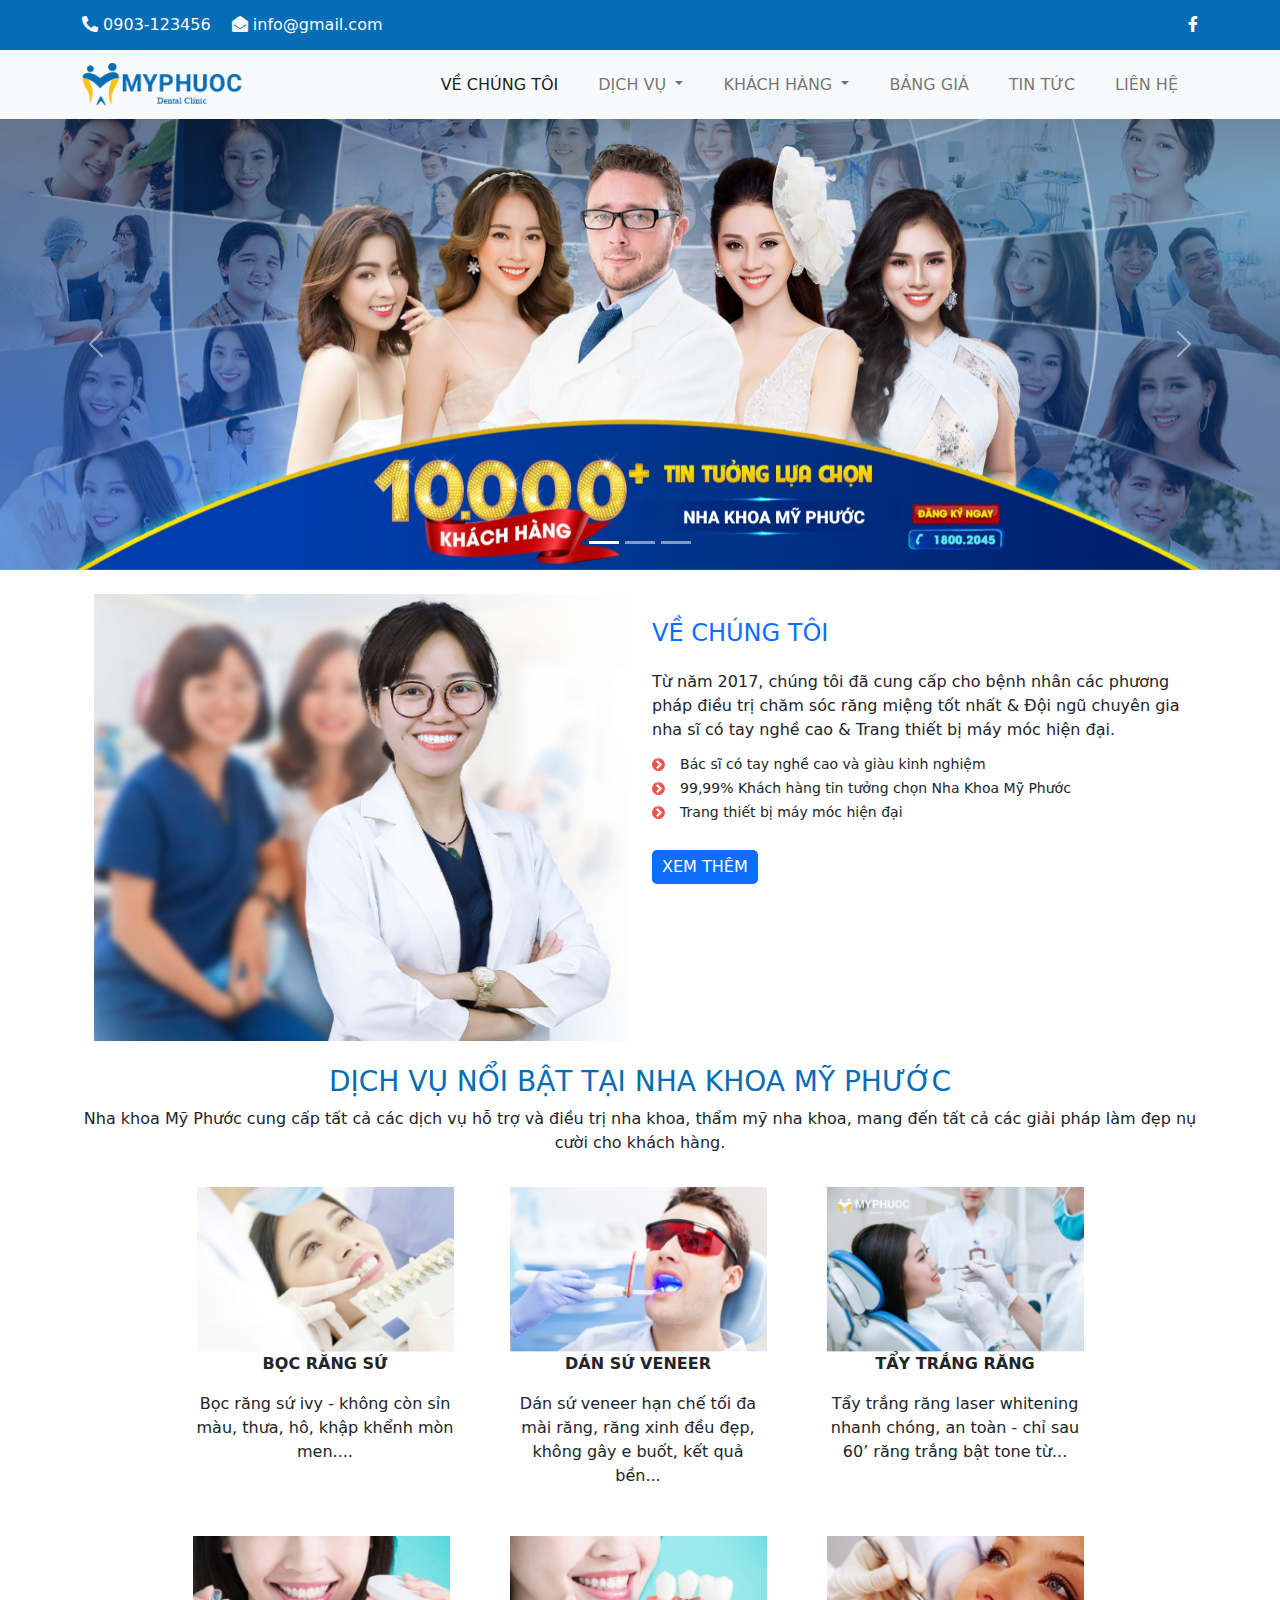
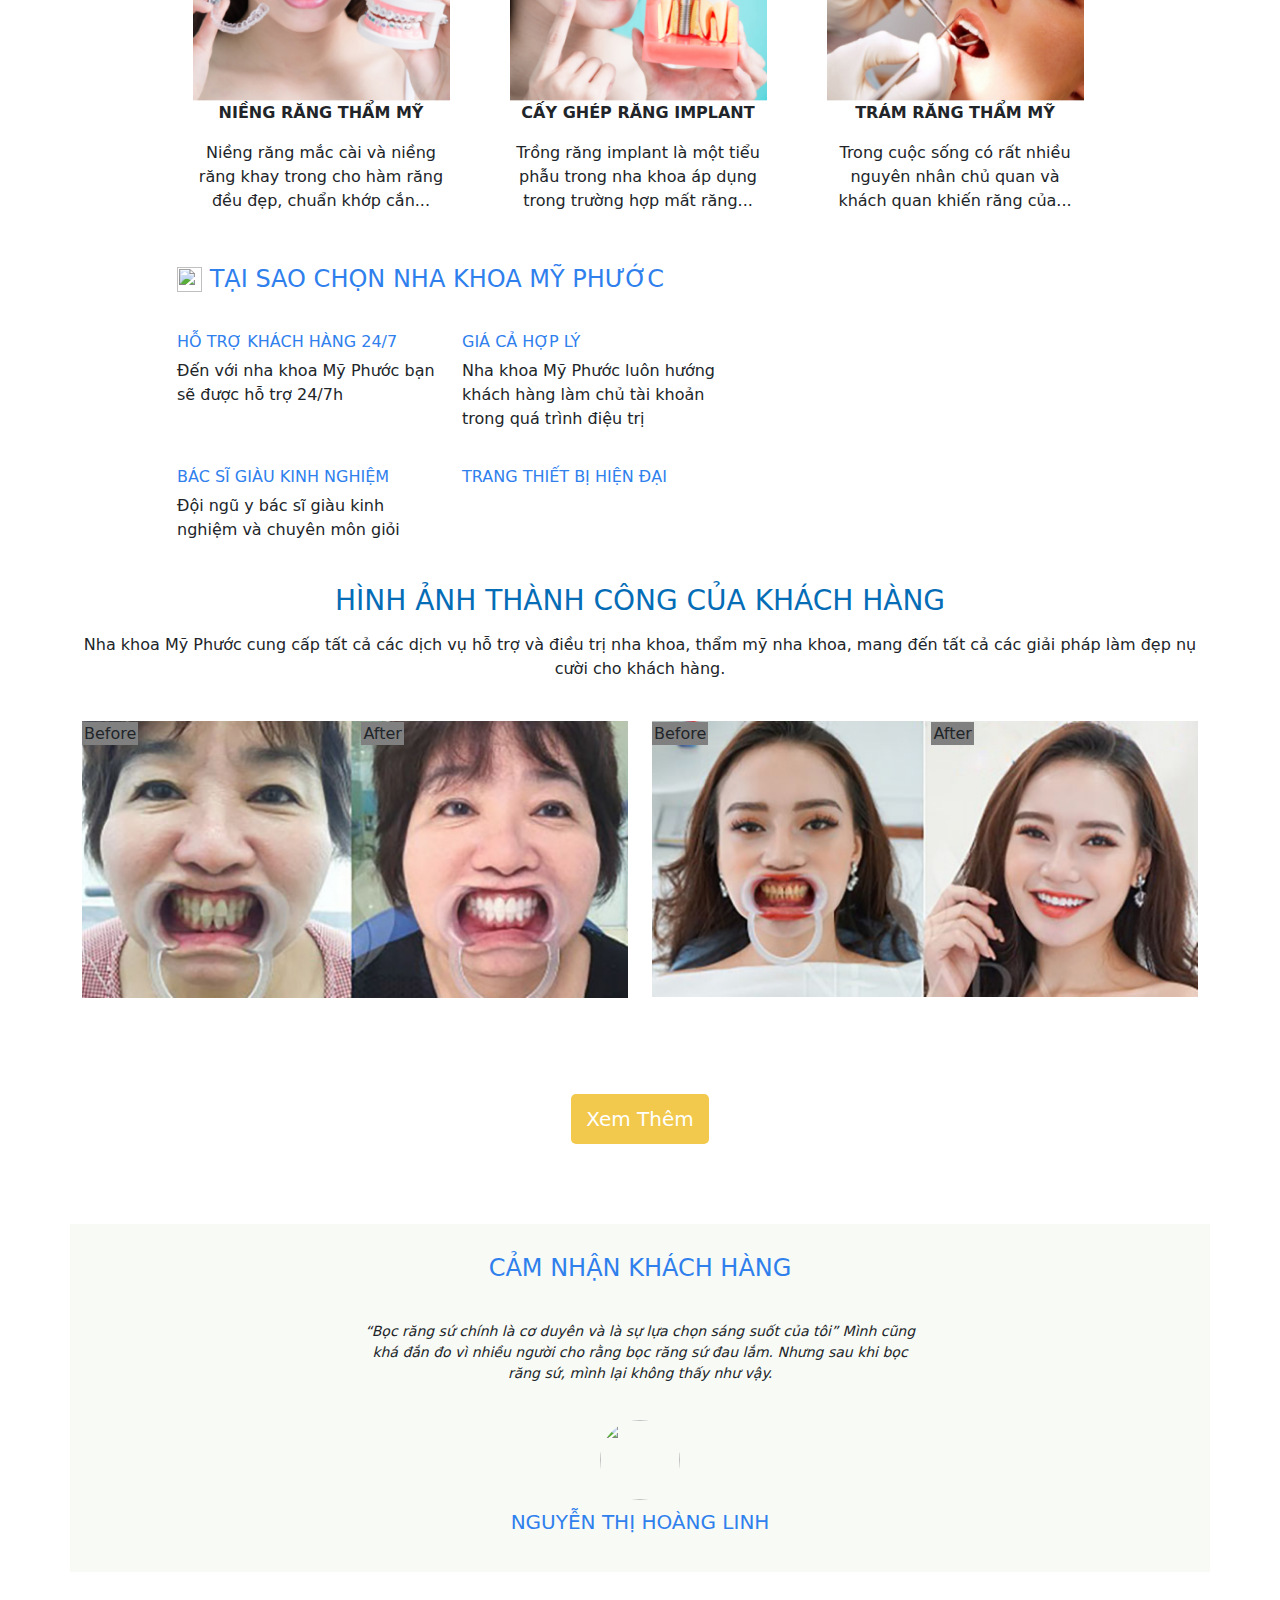
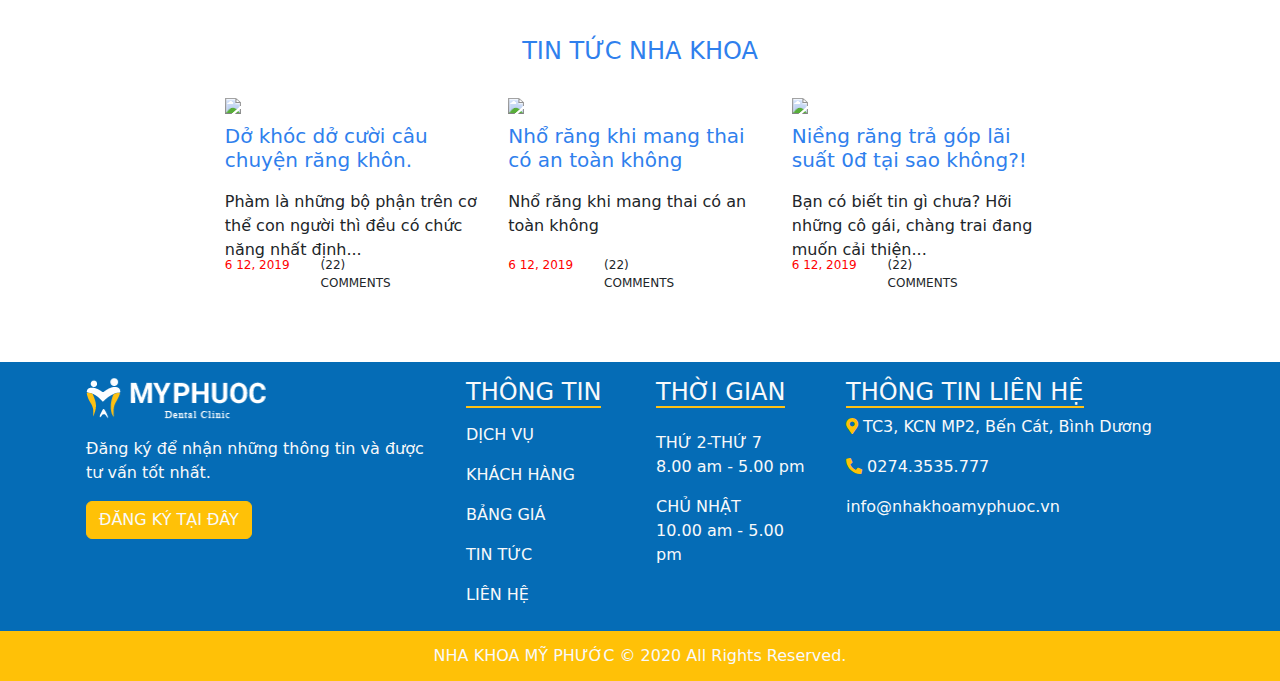
==== index.html @ 3afd45d8 "Init project" ====
<!doctype html>
<html>
<head>
  <meta charset="utf-8">
  <meta name="viewport" content="width=device-width, initial-scale=1">
  <title>Nha Khoa My Phuoc</title>
  <link rel="stylesheet" href="css/all.min.css">
  <link rel="stylesheet" href="css/bootstrap.css">
  <link rel="stylesheet" href="css/style.css">
  <script src="js/bootstrap.bundle.min.js"></script>
</head>

<body>
  <div class="top-bar bg-primary text-light">
    <div class="container d-flex justify-content-between"> <span><i class="fas fa-phone-alt"></i> 0903-123456 <i class="fas fa-envelope-open ms-3"></i> info@gmail.com</span> <span><a href="#"><i class="fab fa-facebook-f"></i></a></span> </div>
  </div>
  <!--xong phan top bar-->
  <nav class="navbar navbar-expand-lg bg-light">
    <div class="container"> <a class="navbar-brand" href="#"><img src="images/LOGO 2 MPHUOCHC 1.png" alt=""></a>
      <button class="navbar-toggler" type="button" data-bs-toggle="collapse" data-bs-target="#navbarSupportedContent" aria-controls="navbarSupportedContent" aria-expanded="false" aria-label="Toggle navigation"> <span class="navbar-toggler-icon"></span> </button>
      <div class="collapse navbar-collapse" id="navbarSupportedContent">
        <ul class="navbar-nav ms-auto mb-2 mb-lg-0">
          <li class="nav-item"> <a class="nav-link active" aria-current="page" href="index.html">VỀ CHÚNG TÔI</a> </li>
          <li class="nav-item dropdown"> <a class="nav-link dropdown-toggle" href="#" role="button" data-bs-toggle="dropdown" aria-expanded="false"> DỊCH VỤ </a>
            <ul class="dropdown-menu">
              <li><a class="dropdown-item" href="#">BỌC RĂNG SỨ</a></li>
              <li><a class="dropdown-item" href="#">RĂNG SỨ THẨM MỸ</a></li>
              <li><a class="dropdown-item" href="#">TRỔNG IMPLANT</a></li>
              <li><a class="dropdown-item" href="#">NIỀNG RĂNG</a></li>
              <li><a class="dropdown-item" href="#">LẤY CAO RĂNG</a></li>
              <li><a class="dropdown-item" href="#">TRÁM RĂNG THẨM MỸ</a></li>
            </ul>
          </li>
          <li class="nav-item dropdown"> <a class="nav-link dropdown-toggle" href="#" role="button" data-bs-toggle="dropdown" aria-expanded="false"> KHÁCH HÀNG </a>
            <ul class="dropdown-menu">
              <li><a class="dropdown-item" href="#">HÌNH ẢNH</a></li>
              <li><a class="dropdown-item" href="#">CẢM NHẬN</a></li>
            </ul>
          </li>
          <li class="nav-item"> <a class="nav-link" href="#">BẢNG GIÁ</a> </li>
          <li class="nav-item"> <a class="nav-link" href="#">TIN TỨC</a> </li>
          <li class="nav-item"> <a class="nav-link" href="contact.html">LIÊN HỆ</a> </li>
        </ul>
      </div>
    </div>
  </nav>
  <!--xong phan header-->
  <main>
    <div id="carouselExampleIndicators" class="carousel slide" data-bs-ride="carousel">
      <div class="carousel-indicators">
        <button type="button" data-bs-target="#carouselExampleIndicators" data-bs-slide-to="0" class="active" aria-current="true" aria-label="Slide 1"></button>
        <button type="button" data-bs-target="#carouselExampleIndicators" data-bs-slide-to="1" aria-label="Slide 2"></button>
        <button type="button" data-bs-target="#carouselExampleIndicators" data-bs-slide-to="2" aria-label="Slide 3"></button>
      </div>
      <div class="carousel-inner">
        <div class="carousel-item active"> <img src="images/slide1.jpg" class="d-block w-100" alt="..."> </div>
        <div class="carousel-item"> <img src="images/slide2.jpg" class="d-block w-100" alt="..."> </div>
        <div class="carousel-item"> <img src="images/slide3.jpg" class="d-block w-100" alt="..."> </div>
      </div>
      <button class="carousel-control-prev" type="button" data-bs-target="#carouselExampleIndicators" data-bs-slide="prev"> <span class="carousel-control-prev-icon" aria-hidden="true"></span> <span class="visually-hidden">Previous</span> </button>
      <button class="carousel-control-next" type="button" data-bs-target="#carouselExampleIndicators" data-bs-slide="next"> <span class="carousel-control-next-icon" aria-hidden="true"></span> <span class="visually-hidden">Next</span> </button>
    </div>
    <!--xong phan banner-->

    <div class="aboutme">
      <div class="container d-flex my-4 px-4">
        <div class="row">
          <div class="col-12 col-sm-12 col-md-6 col-lg-6"> <a href="#"><img src="images/about-pic 1.jpg" alt=""></a> </div>
          <div class="col-12 col-sm-12 col-md-6 col-lg-6">
            <div class="vechungtoi ">
              <h4>VỀ CHÚNG TÔI</h4>
              <span>Từ năm 2017, chúng tôi đã cung cấp cho bệnh nhân các phương pháp điều trị chăm sóc răng miệng tốt nhất & Đội ngũ chuyên gia nha sĩ có tay nghề cao & Trang thiết bị máy móc hiện đại.</span> <br>
              <ul>
                <li>
                  <img src="images/arrow-icon.svg">
                  <span>Bác sĩ có tay nghề cao và giàu kinh nghiệm</span>
                </li>
                <li>
                  <img src="images/arrow-icon.svg">
                  <span>99,99% Khách hàng tin tưởng chọn Nha Khoa Mỹ Phước</span>
                </li>
                <li>
                  <img src="images/arrow-icon.svg">
                  <span>Trang thiết bị máy móc hiện đại</span>
                </li>
              </ul>
              <input type="submit" value="XEM THÊM"/>
            </div>
          </div>
        </div>
      </div>
    </div>
    <div class="text-center text-primary">
      <h3>DỊCH VỤ NỔI BẬT TẠI NHA KHOA MỸ PHƯỚC</h3>
    </div>
    <div class="container text-center">
      <p>Nha khoa Mỹ Phước cung cấp tất cả các dịch vụ hỗ trợ và điều trị nha khoa, thẩm mỹ nha khoa,
      mang đến tất cả các giải pháp làm đẹp nụ cười cho khách hàng.</p>
    </div>
    <div class="dichvunoibat box container">
      <div class="row row-custom">
        <div class=" box1 col-12 col-sm-12 col-md-6 col-lg-3 ps-3 m-3"> <a href="#"><img src="images/dv_img1 1.jpg" alt=""></a>
          <div class="tit">
            <center>
              <b>BỌC RĂNG SỨ</b>
            </center>
          </div>
          <p>
            <center>
              Bọc răng sứ ivy - không còn sỉn màu, thưa, hô, khập khểnh mòn men....
            </center>
          </p>
        </div>
        <div class=" box1 col-12 col-sm-12 col-md-6 col-lg-3 pe-3 m-3"> <a href="#"><img src="images/dv_img2 1.jpg" alt=""></a>
          <div class="tit">
            <center>
              <b>DÁN SỨ VENEER</b>
            </center>
          </div>
          <p>
            <center>
              Dán sứ veneer hạn chế tối đa mài răng, răng xinh đều đẹp, không gây e buốt, kết quả bền...
            </center>
          </p>
        </div>
        <div class=" box1 col-12 col-sm-12 col-md-6 col-lg-3 pe-3 m-3"> <a href="#"><img src="images/dv_img4 1.jpg" alt=""></a>
          <div class="tit">
            <center>
              <b>TẨY TRẮNG RĂNG</b>
            </center>
          </div>
          <p>
            <center>
              Tẩy trắng răng laser whitening nhanh chóng, an toàn - chỉ sau 60’ răng trắng bật tone từ...
            </center>
          </p>
        </div>
        <div class=" box1 col-12 col-sm-12 col-md-6 col-lg-3 pe-3 m-3"> <a href="#"><img src="images/dv_img3 1.jpg" alt=""></a>
          <div class="tit">
            <center>
              <b>NIỀNG RĂNG THẨM MỸ</b>
            </center>
          </div>
          <p>
            <center>
              Niềng răng mắc cài và niềng răng khay trong cho hàm răng đều đẹp, chuẩn khớp cắn...
            </center>
          </p>
        </div>
        <div class=" box1 col-12 col-sm-12 col-md-6 col-lg-3 pe-3 m-3"> <a href="#"><img src="images/dv_img5 1.jpg" alt=""></a>
          <div class="tit">
            <center>
              <b>CẤY GHÉP RĂNG IMPLANT</b>
            </center>
          </div>
          <p>
            <center>
            Trồng răng implant là một tiểu phẫu trong nha khoa áp dụng trong trường hợp mất răng...          </center>
          </p>
        </div>
        <div class=" box1 col-12 col-sm-12 col-md-6 col-lg-3 pe-3 m-3"> <a href="#"><img src="images/dv_img6 1.jpg" alt=""></a>
          <div class="tit">
            <center>
              <b>TRÁM RĂNG THẨM MỸ</b>
            </center>
          </div>
          <p>
            <center>
            Trong cuộc sống có rất nhiều nguyên nhân chủ quan và khách quan khiến răng của...          </center>
          </p>
        </div>
      </div>
    </div>
    <!--main1-->
    <div class="main2 container">
      <div class="row">
        <div class="col-md-1 col-lg-1"></div>
        <div class="col-12 col-sm-12 col-md-10 col-lg-10">
          <h4>
            <img src="images/icon_logo 1.PNG">
            <span>TẠI SAO CHỌN NHA KHOA MỸ PHƯỚC</span>
          </h4>
        </div>
      </div>
      <div class="row row-custom">
        <div class="col-md-1 col-lg-1"></div>
        <div class="card col-12 col-sm-12 col-md-3 col-lg-3">
          <h5>HỖ TRỢ KHÁCH HÀNG 24/7</h5>
          <p>Đến với nha khoa Mỹ Phước bạn sẽ được hỗ trợ 24/7h</p>
        </div>
        <div class="card col-12 col-sm-12 col-md-3 col-lg-3">
          <h5>GIÁ CẢ HỢP LÝ</h5>
          <p>Nha khoa Mỹ Phước luôn hướng khách hàng làm chủ tài khoản trong quá trình điệu trị</p>
        </div>
      </div>
      <div class="row row-custom">
        <div class="col-md-1 col-lg-1"></div>
        <div class="card col-12 col-sm-12 col-md-3 col-lg-3">
          <h5>BÁC SĨ GIÀU KINH NGHIỆM</h5>
          <p>Đội ngũ y bác sĩ giàu kinh nghiệm và chuyên môn giỏi</p>
        </div>
        <div class="card col-12 col-sm-12 col-md-3 col-lg-3">
          <h5>TRANG THIẾT BỊ HIỆN ĐẠI</h5>
          <p></p>
        </div>
      </div>
    </div>

    <div class="text-center text-primary m-3">
      <h3>HÌNH ẢNH THÀNH CÔNG CỦA KHÁCH HÀNG</h3>
    </div>
    <div class="container text-center">
      <p>Nha khoa Mỹ Phước cung cấp tất cả các dịch vụ hỗ trợ và điều trị nha khoa, thẩm mỹ nha khoa,
      mang đến tất cả các giải pháp làm đẹp nụ cười cho khách hàng.</p>
    </div>
    <div class="container feedback">
     <div class="row">
      <div class="group col-lg-6 mb-3">
        <span class="before">Before</span>
        <span class="after">After</span> 
        <img src="images/gallery-img-2 1.jpg" alt="">
      </div>

      <div class="group col-lg-6 mb-3">
        <span class="before">Before</span>
        <span class="after">After</span>  
        <img src="images/gallery-img-1 1.jpg" alt="">
      </div>
    </div>
    <div class="xemthem">
      <input type="submit" value="Xem Thêm">
    </div>
  </div>

  <div class="camnhan container">
    <div class="row">
      <div class="title">
        <h4>CẢM NHẬN KHÁCH HÀNG</h4>
      </div>
      <div class="group">
        <p>“Bọc răng sứ chính là cơ duyên và là sự lựa chọn sáng suốt của tôi” Mình cũng khá đắn đo vì nhiều người cho rằng bọc răng sứ đau lắm. Nhưng sau khi bọc răng sứ, mình lại không thấy như vậy.</p>
        <img src="images/kh1.JPG">
        <h5>NGUYỄN THỊ HOÀNG LINH</h5>
      </div>
    </div>
  </div>

  <div class="tintucnhakhoa container">
    <div class="row row-custom">
      <div><h4>TIN TỨC NHA KHOA</h4></div>
      <div class="group col-sm-12 col-md-3 col-lg-3">
        <img src="images/post-img-small-1 1.JPG">
        <h5>Dở khóc dở cười câu chuyện răng khôn.</h5>
        <p>Phàm là những bộ phận trên cơ thể con người thì đều có chức năng nhất định...</p>
        <div class="row">
          <span class="date col-sm-12 col-md-4 col-lg-4">6 12, 2019</span>
          <span class="col-sm-12 col-md-5 col-lg-5">(22) COMMENTS</span>
        </div>
      </div>
      <div class="group col-sm-12 col-md-3 col-lg-3">
        <img src="images/post-img-small-2 1.JPG">
        <h5>Nhổ răng khi mang thai có an toàn không</h5>
        <p>Nhổ răng khi mang thai có an toàn không</p>
        <div class="row">
          <span class="date col-sm-12 col-md-4 col-lg-4">6 12, 2019</span>
          <span class="col-sm-12 col-md-5 col-lg-5">(22) COMMENTS</span>
        </div>
      </div>
      <div class="group col-sm-12 col-md-3 col-lg-3">
        <img src="images/post-img-small-3 1.JPG">
        <h5>Niềng răng trả góp lãi suất 0đ tại sao không?!</h5>
        <p>Bạn có biết tin gì chưa? Hỡi những cô gái, chàng trai đang muốn cải thiện...</p>
        <div class="row">
          <span class="date col-sm-12 col-md-4 col-lg-4">6 12, 2019</span>
          <span class="col-sm-12 col-md-5 col-lg-5">(22) COMMENTS</span>
        </div>
      </div>
    </div>
  </div>

</main>
<footer class="bg-primary text-light">
  <div class="container">
    <div class="row">
      <div class="col-12 col-sm-6 col-md-6 col-lg-4 p-3"> <a href="#"><img src="images/logo_footer.png" alt=""></a>
        <p class="pt-3">Đăng ký để nhận những thông tin và được tư vấn tốt nhất.</p>
        <button type="button" class="btn btn-warning text-light">ĐĂNG KÝ TẠI ĐÂY</button>
      </div>
      <div class="col-12 col-sm-6 col-md-6 col-lg-2 p-3">
        <h4> <span class="gach-chan"> THÔNG TIN </span></h4>
        <ul class="navbar-nav">
          <li class="nav-item"> <a href="#" class="nav-link">DỊCH VỤ</a></li>
          <li class="nav-item"> <a href="#" class="nav-link">KHÁCH HÀNG </a></li>
          <li class="nav-item"> <a href="#" class="nav-link">BẢNG GIÁ</a></li>
          <li class="nav-item"> <a href="#" class="nav-link">TIN TỨC</a></li>
          <li class="nav-item"> <a href="#" class="nav-link">LIÊN HỆ</a></li>
        </ul>
      </div>
      <div class="col-12 col-sm-6 col-md-6 col-lg-2 p-3">
        <h4> <span class="gach-chan"> THỜI GIAN </span></h4>
        <p class="pt-3">THỨ 2-THỨ 7 <br>
        8.00 am - 5.00 pm </p>
        <p>CHỦ NHẬT <br>
        10.00 am - 5.00 pm</p>
      </div>
      <div class="col-12 col-sm-6 col-md-6 col-lg-4 p-3">
        <h4> <span class="gach-chan"> THÔNG TIN LIÊN HỆ </span></h4>
        <p> <i class="fas fa-map-marker-alt text-warning"></i> TC3, KCN MP2, Bến Cát, Bình Dương </p>
        <p> <i class="fas fa-phone-alt text-warning"></i> 0274.3535.777</p>
        <p> info@nhakhoamyphuoc.vn</p>
      </div>
    </div>
  </div>
  <div class="bottom-bar bg-warning text-light">
    <p class="text-center">NHA KHOA MỸ PHƯỚC © 2020 All Rights Reserved.</p>
  </div>
</footer>
</body>
</html>
---- css/style.css ----
@charset "utf-8";
/* CSS Document */
.top-bar{
	width: 100%;height: 50px;line-height: 50px
}
.top-bar a{
	color: white
}
.top-bar a:hover{
	color: #FFC113
}
.navbar .navbar-nav .nav-item .nav-link{
	padding: 8px 20px;border-radius: 5px
}
.navbar .navbar-nav .nav-item .nav-link:hover{
	background-color: #056CB6;color: #FFC113
}
.navbar .navbar-nav .nav-item .dropdown-menu{
	background-color: #056CB6;padding-bottom: 0;padding-top: 0px
}
.navbar .navbar-nav .nav-item .dropdown-menu li{
	border-bottom: 1px solid white
}
.navbar .navbar-nav .nav-item .dropdown-menu .dropdown-item{
	color: white
}
.navbar .navbar-nav .nav-item .dropdown-menu .dropdown-item:hover{
	background-color:#FFC113 
}
main{
	width: 100%;min-height: 600px
}
footer{
	width: 100%;min-height: 300px
}
.gach-chan{
	border-bottom: 2px solid #FFC113 
}
.navbar-nav .nav-item .nav-link:hover{
	color:#FFC113  
}
.bottom-bar{
	width: 100%;height: 50px;line-height: 50px
}
.aboutme a img {
	width: 100%; 
	min-height: 30px
}
.vechungtoi {
	h4 {
		padding: 25px 0 15px 0;
		color: #0d6efd;
	}
	ul {
		list-style: none;
		padding: 10px 0;
	}
	img {
		padding-right: 10px;
	}
	li span {
		font-size: 14px;
	}
	input {
		border-radius: 5px;
		color: #FFF;
		background-color: #0d6efd;
		border: unset;
		padding: 5px 10px;
	}

}

.box1 a img{
	width: 100%
}
.tit b:hover{
	color: #F3FF00;
}
.main2 {
	width: 100%;
	background-image: url("../images/why.JPG");
	background-size:cover;
	background-repeat:no-repeat;

	h4 {
		color: #2F80ED;
		padding: 20px 0;
	}
	h5 {
		color: #2F80ED;
		font-size: 16px;
		font-weight: 300;
	}
	img {
		width: 25px;
		height: 25px;
	}
	.card {
		border: unset;
		background-color: unset;
	}
	.row-custom {
		padding: 10px 0;
	}
}
.feedback {
	.group {
		img {
			width: 100%;
		}

		span {
			position: relative;
			background-color: grey;
			padding: 2px;
		}
		.before {
			top: 25px;
			left: 0;
		}
		.after {
			top: 25px;
			left: calc(50% - 55px);
		}
	}
	
	.xemthem {
		display: flex;
		justify-content: center;
		padding: 80px 0;

		input {
			border: unset;
			background-color: #F2C94C;
			color: #FFF;
			padding: 10px 15px;
			border-radius: 5px;
			font-size: 20px;
		}
		
	}

}
.dichvunoibat {
	.row-custom {
		justify-content: center;
	}
}

.camnhan {
	width: 100%;
	display: flex;
	justify-content: center;
	background-color: #F8FAF5;
	padding: 20px 0;
	margin-bottom: 20px;

	h4,h5 {
		color: #2F80ED;
		text-align: center;
		padding: 10px 0;
	}

	.group {
		display: flex;
		flex-direction: column;
		justify-content: center;
		align-items: center;

		p {
			text-align: center;
			font-size: 14px;
			font-style: italic;
			width: 50%;
			padding: 20px 0;
		}


		img {
			width: 80px;
			height: 80px;
			border-radius: 50%;
		}
	}
}

.tintucnhakhoa {
	width: 100%;
	display: flex;
	justify-content: center;
	padding: 20px 0;
	margin-bottom: 20px;

	h4,h5 {
		color: #2F80ED;
		text-align: center;
		padding: 10px 0;
	}

	.row-custom {
		justify-content: center;
		padding: 15px;
	}
	.group {
		display: flex;
		justify-content: flex-start;
		flex-direction: column;
		padding: 15px 10px;
		h5 {
			text-align: left;
		}
		p {
			height: 50px;
		}
		span {
			font-size: 12px;
		}
		.date {
			color: red;
			padding-right: 15px;
		}
	}
}

.contact-banner {
	.banner {
		img {
			width: 100%;
			height: 300px;
		}

		.banner-text {
			position: absolute;
			font-family: Roboto;
			color: #FFF;
			padding: 40px;

			h5 {
				padding: 10px 0;
			}
			input {
				padding: 10px 15px;
				background-color: #2F80ED;
				border-radius: 5px;
				border: unset;
				font-size: 14px;
				color: #FFF;
				margin-top: 25px;
			}
		}
	}
}

.contact-body {
	padding: 30px 0;

	.lienhe {
		padding: 40px;
		h4 {
			color: #2F80ED;
		}
		p {
			padding: 10px 0;
		}
		ul {
			list-style: none;
			padding: unset;
			li {
				font-size: 14px;
			}
		}
	}

	.hotro {
		padding: 40px;
		h4 {
			color: #2F80ED;
		}
		p {
			padding: 10px 0;
		}
		.form-hotro {
			div {
				input,textarea {
				    padding: 0 25px;
				    width: 100%;
				    line-height: 30px;
				    border: 1px solid #C4C4C4;
				    border-radius: 5px;
				    margin: 10px;
				}
			}
		}
		.contact-gui {
			color: #FFF;
			background-color: #2F80ED;
			padding: 10px 20px;
			border-radius: 5px;
			margin: 10px;
			border: unset;
		}
	}
}

.contact-map {
	padding: 70px 5px;
	iframe {
		width: 100%;
		height: 350px;
	}
}
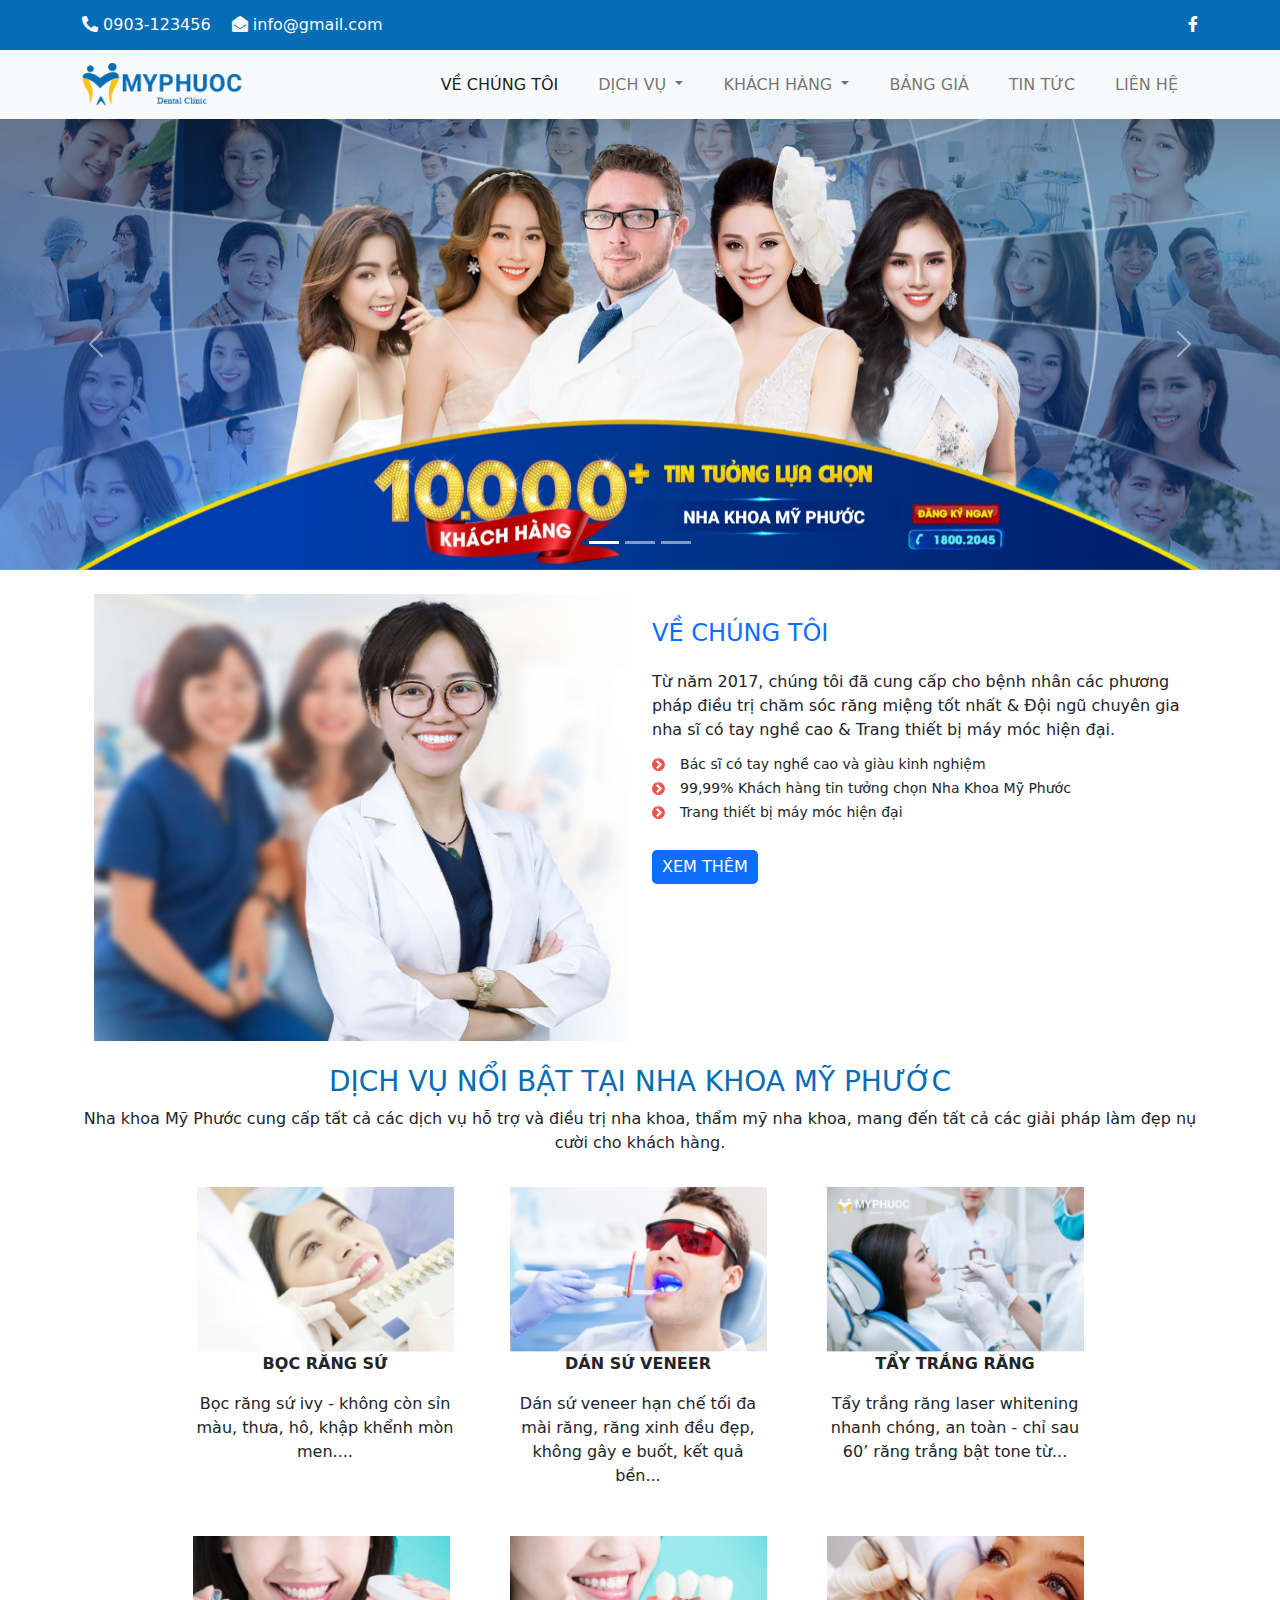
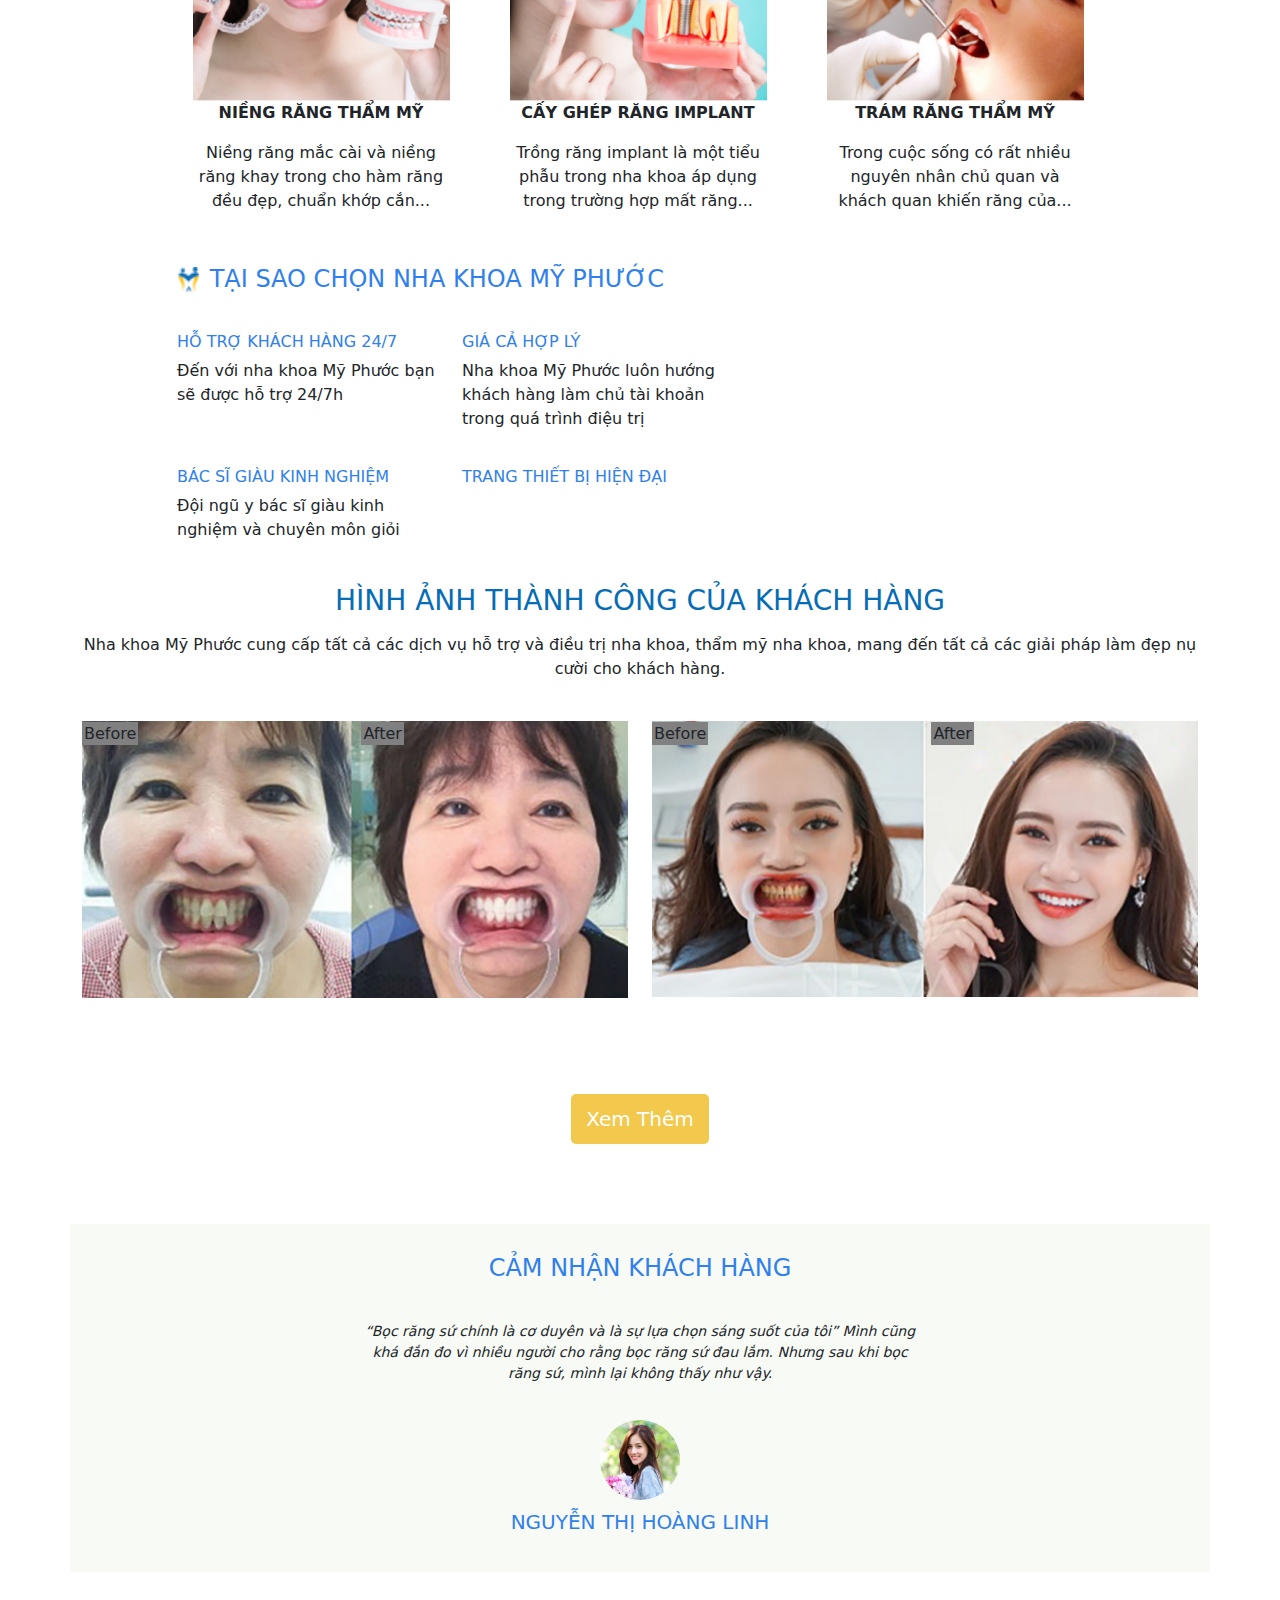
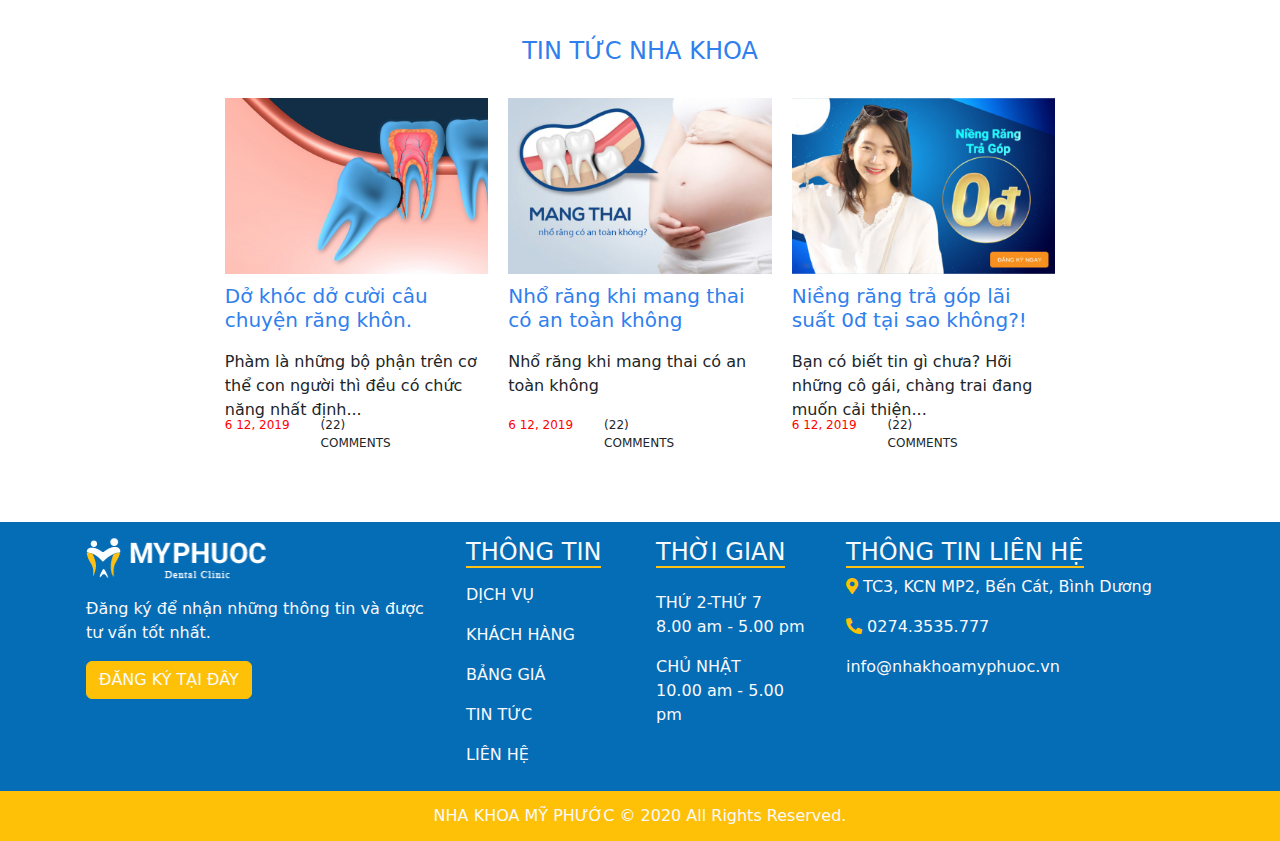
==== commit 6bd22a23: "Correct image name in index.html" ====
--- a/index.html
+++ b/index.html
@@ -177,7 +177,7 @@
         <div class="col-md-1 col-lg-1"></div>
         <div class="col-12 col-sm-12 col-md-10 col-lg-10">
           <h4>
-            <img src="images/icon_logo 1.PNG">
+            <img src="images/icon_logo 1.png">
             <span>TẠI SAO CHỌN NHA KHOA MỸ PHƯỚC</span>
           </h4>
         </div>
@@ -239,7 +239,7 @@
       </div>
       <div class="group">
         <p>“Bọc răng sứ chính là cơ duyên và là sự lựa chọn sáng suốt của tôi” Mình cũng khá đắn đo vì nhiều người cho rằng bọc răng sứ đau lắm. Nhưng sau khi bọc răng sứ, mình lại không thấy như vậy.</p>
-        <img src="images/kh1.JPG">
+        <img src="images/kh1.jpg">
         <h5>NGUYỄN THỊ HOÀNG LINH</h5>
       </div>
     </div>
@@ -249,7 +249,7 @@
     <div class="row row-custom">
       <div><h4>TIN TỨC NHA KHOA</h4></div>
       <div class="group col-sm-12 col-md-3 col-lg-3">
-        <img src="images/post-img-small-1 1.JPG">
+        <img src="images/post-img-small-1 1.jpg">
         <h5>Dở khóc dở cười câu chuyện răng khôn.</h5>
         <p>Phàm là những bộ phận trên cơ thể con người thì đều có chức năng nhất định...</p>
         <div class="row">
@@ -258,7 +258,7 @@
         </div>
       </div>
       <div class="group col-sm-12 col-md-3 col-lg-3">
-        <img src="images/post-img-small-2 1.JPG">
+        <img src="images/post-img-small-2 1.jpg">
         <h5>Nhổ răng khi mang thai có an toàn không</h5>
         <p>Nhổ răng khi mang thai có an toàn không</p>
         <div class="row">
@@ -267,7 +267,7 @@
         </div>
       </div>
       <div class="group col-sm-12 col-md-3 col-lg-3">
-        <img src="images/post-img-small-3 1.JPG">
+        <img src="images/post-img-small-3 1.jpg">
         <h5>Niềng răng trả góp lãi suất 0đ tại sao không?!</h5>
         <p>Bạn có biết tin gì chưa? Hỡi những cô gái, chàng trai đang muốn cải thiện...</p>
         <div class="row">
